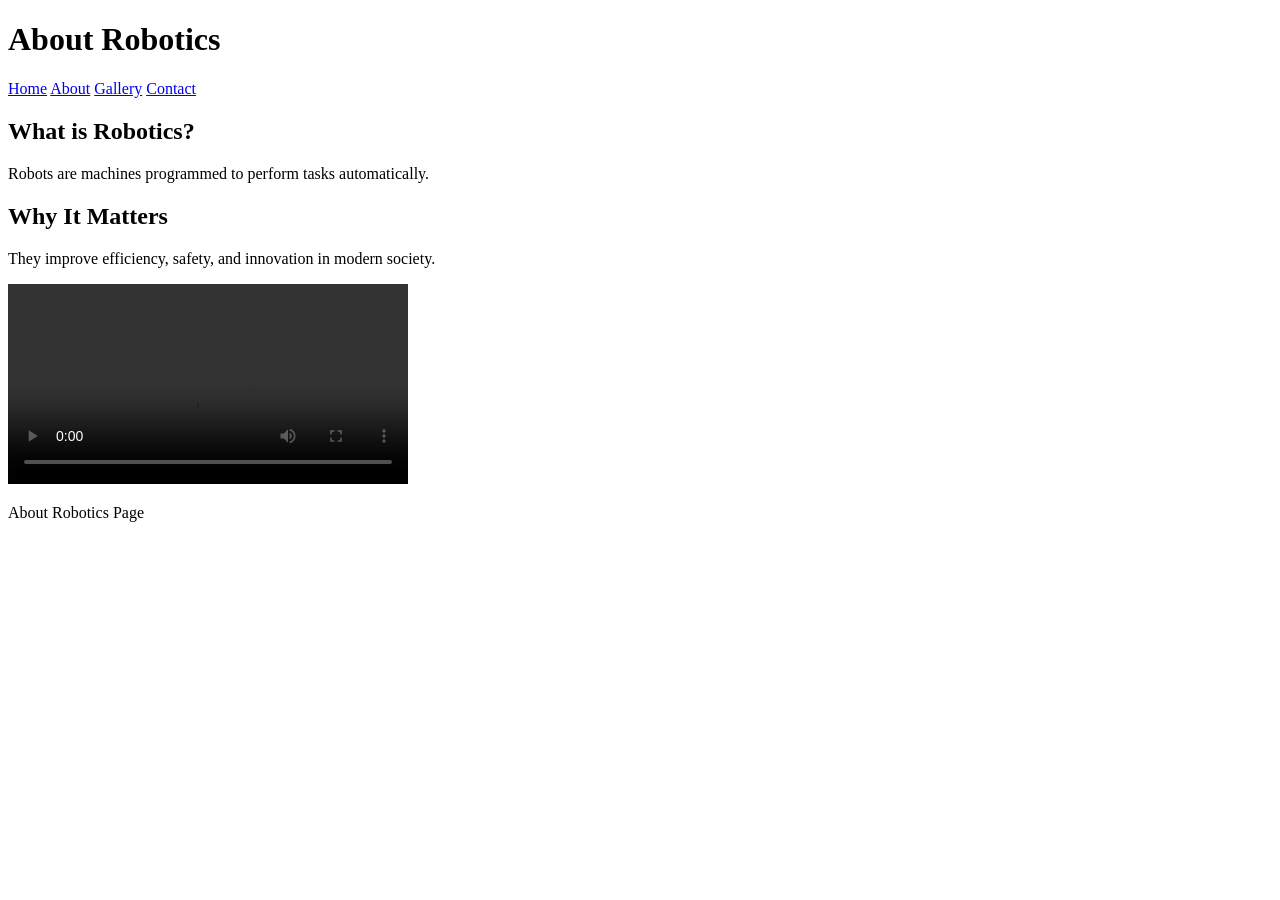
==== about.html @ 9ebbbf1e "Create about.html" ====
<!DOCTYPE html>
<html lang="en">
<head>
  <meta charset="UTF-8">
  <meta name="viewport" content="width=device-width, initial-scale=1.0">
  <title>About Robotics</title>
  <link rel="stylesheet" href="style.css">
</head>

<body>
<header>
  <h1>About Robotics</h1>
  <nav>
    <a href="index.html">Home</a>
    <a href="about.html">About</a>
    <a href="gallery.html">Gallery</a>
    <a href="contact.html">Contact</a>
  </nav>
</header>

<section class="content">
  <h2>What is Robotics?</h2>
  <p>Robots are machines programmed to perform tasks automatically.</p>

  <h2>Why It Matters</h2>
  <p>They improve efficiency, safety, and innovation in modern society.</p>

  <video width="400" controls>
    <source src="robot-video.mp4" type="video/mp4">
  </video>
</section>

<footer>
  <p>About Robotics Page</p>
</footer>
</body>
</html>
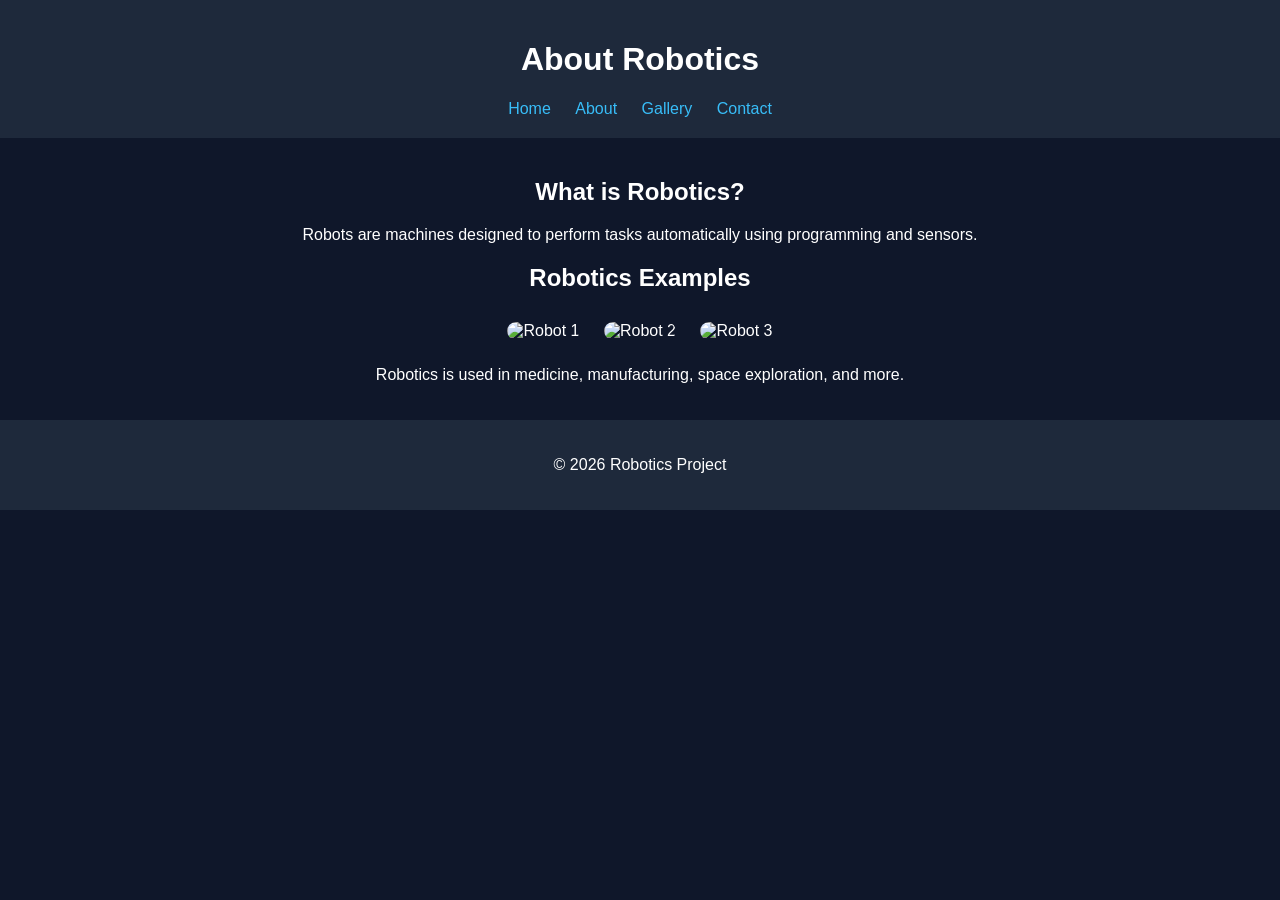
==== commit 38055fdb: "Update about.html" ====
--- a/about.html
+++ b/about.html
@@ -8,8 +8,10 @@
 </head>
 
 <body>
+
 <header>
   <h1>About Robotics</h1>
+
   <nav>
     <a href="index.html">Home</a>
     <a href="about.html">About</a>
@@ -19,19 +21,24 @@
 </header>
 
 <section class="content">
+
   <h2>What is Robotics?</h2>
-  <p>Robots are machines programmed to perform tasks automatically.</p>
+  <p>Robots are machines designed to perform tasks automatically using programming and sensors.</p>
 
-  <h2>Why It Matters</h2>
-  <p>They improve efficiency, safety, and innovation in modern society.</p>
+  <h2>Robotics Examples</h2>
 
-  <video width="400" controls>
-    <source src="robot-video.mp4" type="video/mp4">
-  </video>
+  <!-- IMAGES (FIXED PATHS) -->
+  <img src="images/robot1.jpg" alt="Robot 1">
+  <img src="images/robot2.jpg" alt="Robot 2">
+  <img src="images/robot3.jpg" alt="Robot 3">
+
+  <p>Robotics is used in medicine, manufacturing, space exploration, and more.</p>
+
 </section>
 
 <footer>
-  <p>About Robotics Page</p>
+  <p>© 2026 Robotics Project</p>
 </footer>
+
 </body>
 </html>
--- a/style.css
+++ b/style.css
@@ -0,0 +1,69 @@
+body {
+  margin: 0;
+  font-family: Arial, sans-serif;
+  background: #0f172a;
+  color: white;
+}
+
+header {
+  background: #1e293b;
+  padding: 20px;
+  text-align: center;
+}
+
+nav a {
+  color: #38bdf8;
+  margin: 10px;
+  text-decoration: none;
+}
+
+nav a:hover {
+  color: white;
+}
+
+.hero {
+  text-align: center;
+  padding: 50px;
+  background: #111827;
+}
+
+.content {
+  text-align: center;
+  padding: 20px;
+}
+
+img {
+  width: 250px;
+  margin: 10px;
+  border-radius: 10px;
+}
+
+.gallery img {
+  width: 200px;
+  margin: 10px;
+}
+
+form {
+  display: flex;
+  flex-direction: column;
+  width: 300px;
+  margin: auto;
+}
+
+input, textarea {
+  margin: 10px 0;
+  padding: 10px;
+}
+
+button {
+  padding: 10px;
+  background: #38bdf8;
+  border: none;
+  cursor: pointer;
+}
+
+footer {
+  text-align: center;
+  padding: 20px;
+  background: #1e293b;
+}
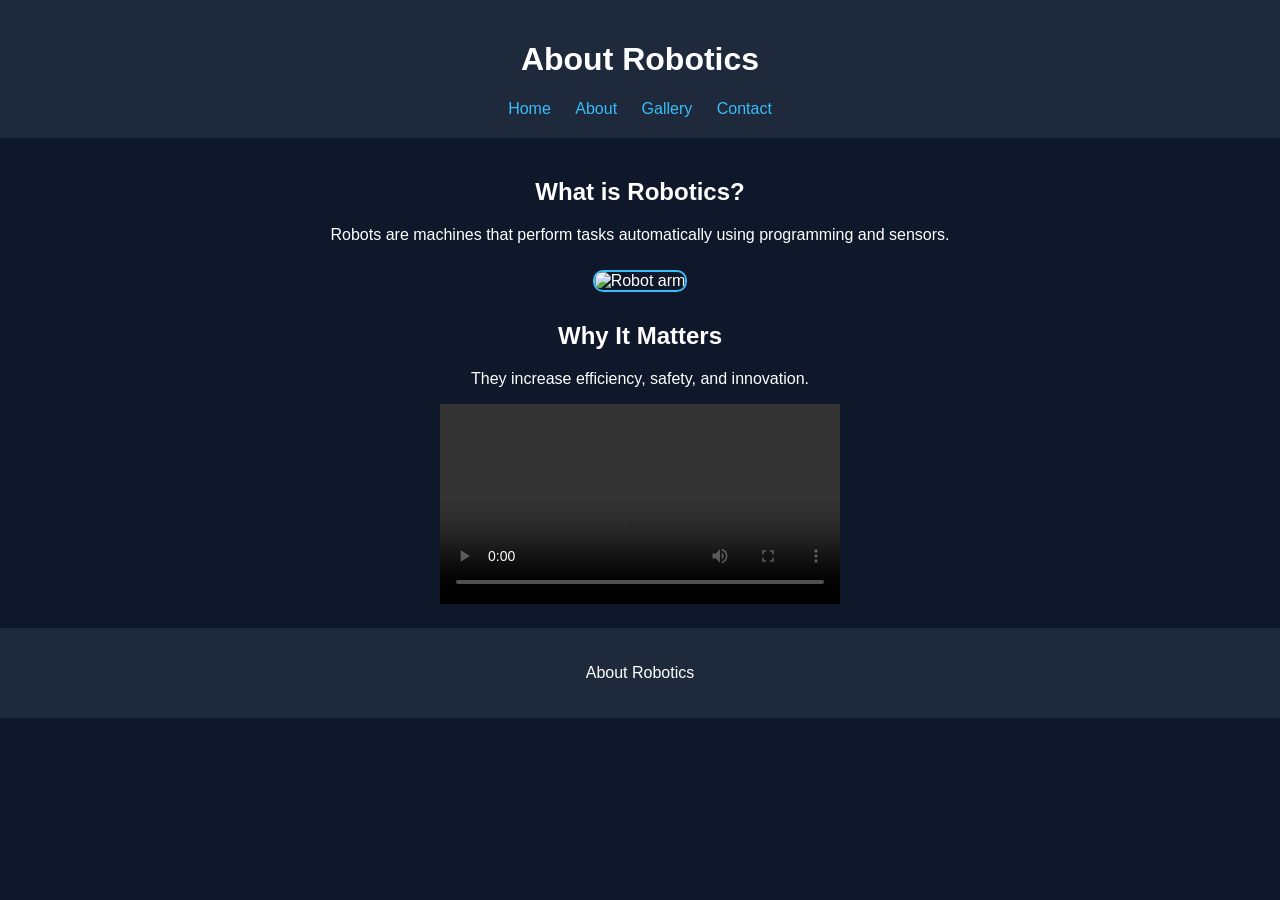
==== commit e812d440: "Update about.html" ====
--- a/about.html
+++ b/about.html
@@ -11,7 +11,6 @@
 
 <header>
   <h1>About Robotics</h1>
-
   <nav>
     <a href="index.html">Home</a>
     <a href="about.html">About</a>
@@ -23,21 +22,21 @@
 <section class="content">
 
   <h2>What is Robotics?</h2>
-  <p>Robots are machines designed to perform tasks automatically using programming and sensors.</p>
+  <p>Robots are machines that perform tasks automatically using programming and sensors.</p>
 
-  <h2>Robotics Examples</h2>
+  <img src="https://images.unsplash.com/photo-1581091226825-a6a2a5aee158" alt="Robot arm" width="300">
 
-  <!-- IMAGES (FIXED PATHS) -->
-  <img src="images/robot1.jpg" alt="Robot 1">
-  <img src="images/robot2.jpg" alt="Robot 2">
-  <img src="images/robot3.jpg" alt="Robot 3">
+  <h2>Why It Matters</h2>
+  <p>They increase efficiency, safety, and innovation.</p>
 
-  <p>Robotics is used in medicine, manufacturing, space exploration, and more.</p>
+  <video width="400" controls>
+    <source src="https://www.w3schools.com/html/mov_bbb.mp4" type="video/mp4">
+  </video>
 
 </section>
 
 <footer>
-  <p>© 2026 Robotics Project</p>
+  <p>About Robotics</p>
 </footer>
 
 </body>
--- a/style.css
+++ b/style.css
@@ -1,12 +1,12 @@
 body {
   margin: 0;
   font-family: Arial, sans-serif;
-  background: #0f172a;
+  background-color: #0f172a;
   color: white;
 }
 
 header {
-  background: #1e293b;
+  background-color: #1e293b;
   padding: 20px;
   text-align: center;
 }
@@ -21,12 +21,6 @@
   color: white;
 }
 
-.hero {
-  text-align: center;
-  padding: 50px;
-  background: #111827;
-}
-
 .content {
   text-align: center;
   padding: 20px;
@@ -36,34 +30,11 @@
   width: 250px;
   margin: 10px;
   border-radius: 10px;
-}
-
-.gallery img {
-  width: 200px;
-  margin: 10px;
-}
-
-form {
-  display: flex;
-  flex-direction: column;
-  width: 300px;
-  margin: auto;
-}
-
-input, textarea {
-  margin: 10px 0;
-  padding: 10px;
-}
-
-button {
-  padding: 10px;
-  background: #38bdf8;
-  border: none;
-  cursor: pointer;
+  border: 2px solid #38bdf8;
 }
 
 footer {
   text-align: center;
   padding: 20px;
-  background: #1e293b;
+  background-color: #1e293b;
 }
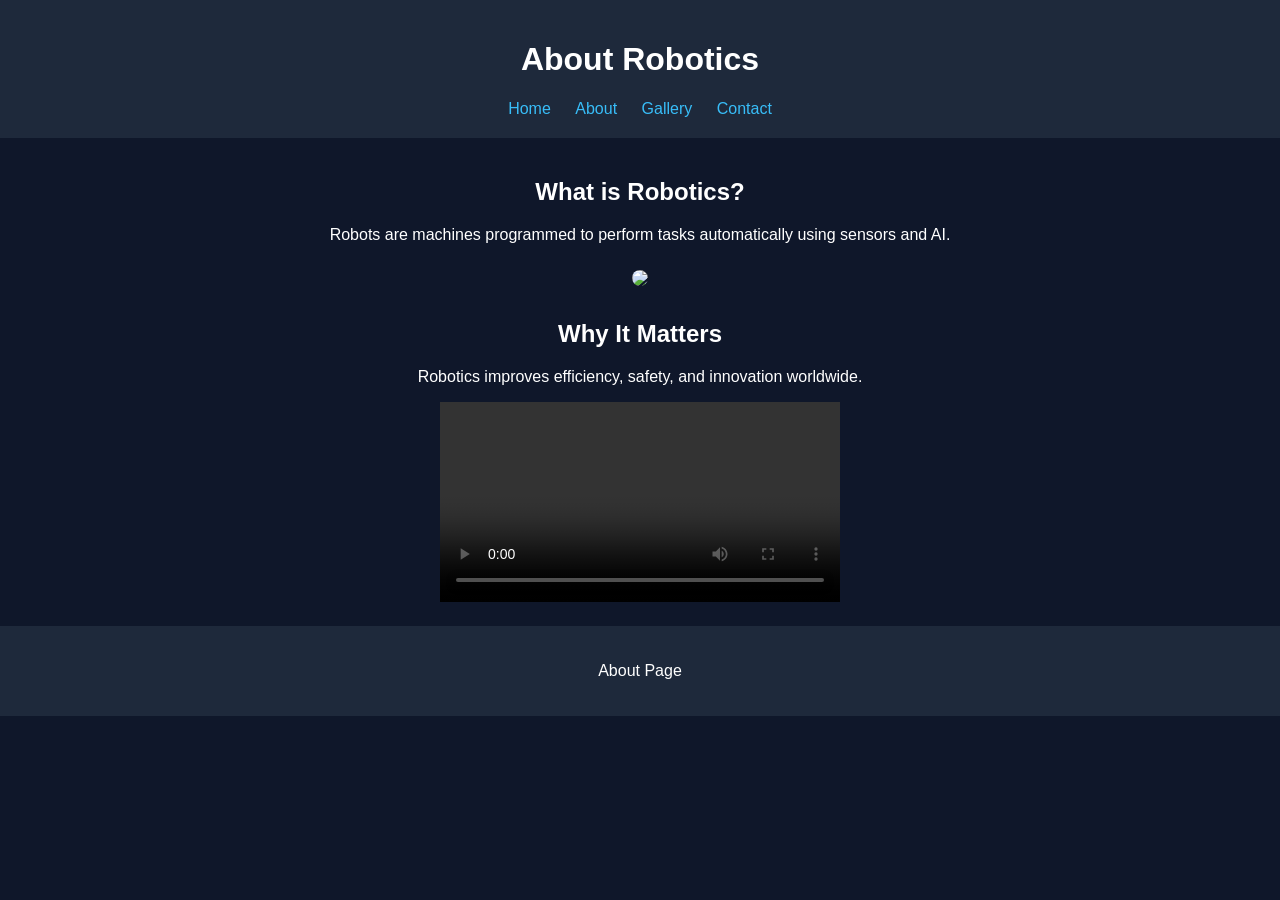
==== commit ed607e20: "Update about.html" ====
--- a/about.html
+++ b/about.html
@@ -22,12 +22,12 @@
 <section class="content">
 
   <h2>What is Robotics?</h2>
-  <p>Robots are machines that perform tasks automatically using programming and sensors.</p>
+  <p>Robots are machines programmed to perform tasks automatically using sensors and AI.</p>
 
-  <img src="https://images.unsplash.com/photo-1581091226825-a6a2a5aee158" alt="Robot arm" width="300">
+  <img src="https://images.unsplash.com/photo-1589254065878-42c9da997008" width="300">
 
   <h2>Why It Matters</h2>
-  <p>They increase efficiency, safety, and innovation.</p>
+  <p>Robotics improves efficiency, safety, and innovation worldwide.</p>
 
   <video width="400" controls>
     <source src="https://www.w3schools.com/html/mov_bbb.mp4" type="video/mp4">
@@ -36,7 +36,7 @@
 </section>
 
 <footer>
-  <p>About Robotics</p>
+  <p>About Page</p>
 </footer>
 
 </body>
--- a/style.css
+++ b/style.css
@@ -1,12 +1,12 @@
 body {
   margin: 0;
   font-family: Arial, sans-serif;
-  background-color: #0f172a;
+  background: #0f172a;
   color: white;
 }
 
 header {
-  background-color: #1e293b;
+  background: #1e293b;
   padding: 20px;
   text-align: center;
 }
@@ -21,20 +21,43 @@
   color: white;
 }
 
+.hero {
+  text-align: center;
+  padding: 40px;
+  background: #111827;
+}
+
 .content {
   text-align: center;
   padding: 20px;
 }
 
 img {
-  width: 250px;
   margin: 10px;
   border-radius: 10px;
-  border: 2px solid #38bdf8;
+}
+
+form {
+  display: flex;
+  flex-direction: column;
+  width: 300px;
+  margin: auto;
+}
+
+input, textarea {
+  margin: 10px 0;
+  padding: 10px;
+}
+
+button {
+  padding: 10px;
+  background: #38bdf8;
+  border: none;
+  cursor: pointer;
 }
 
 footer {
   text-align: center;
   padding: 20px;
-  background-color: #1e293b;
+  background: #1e293b;
 }
